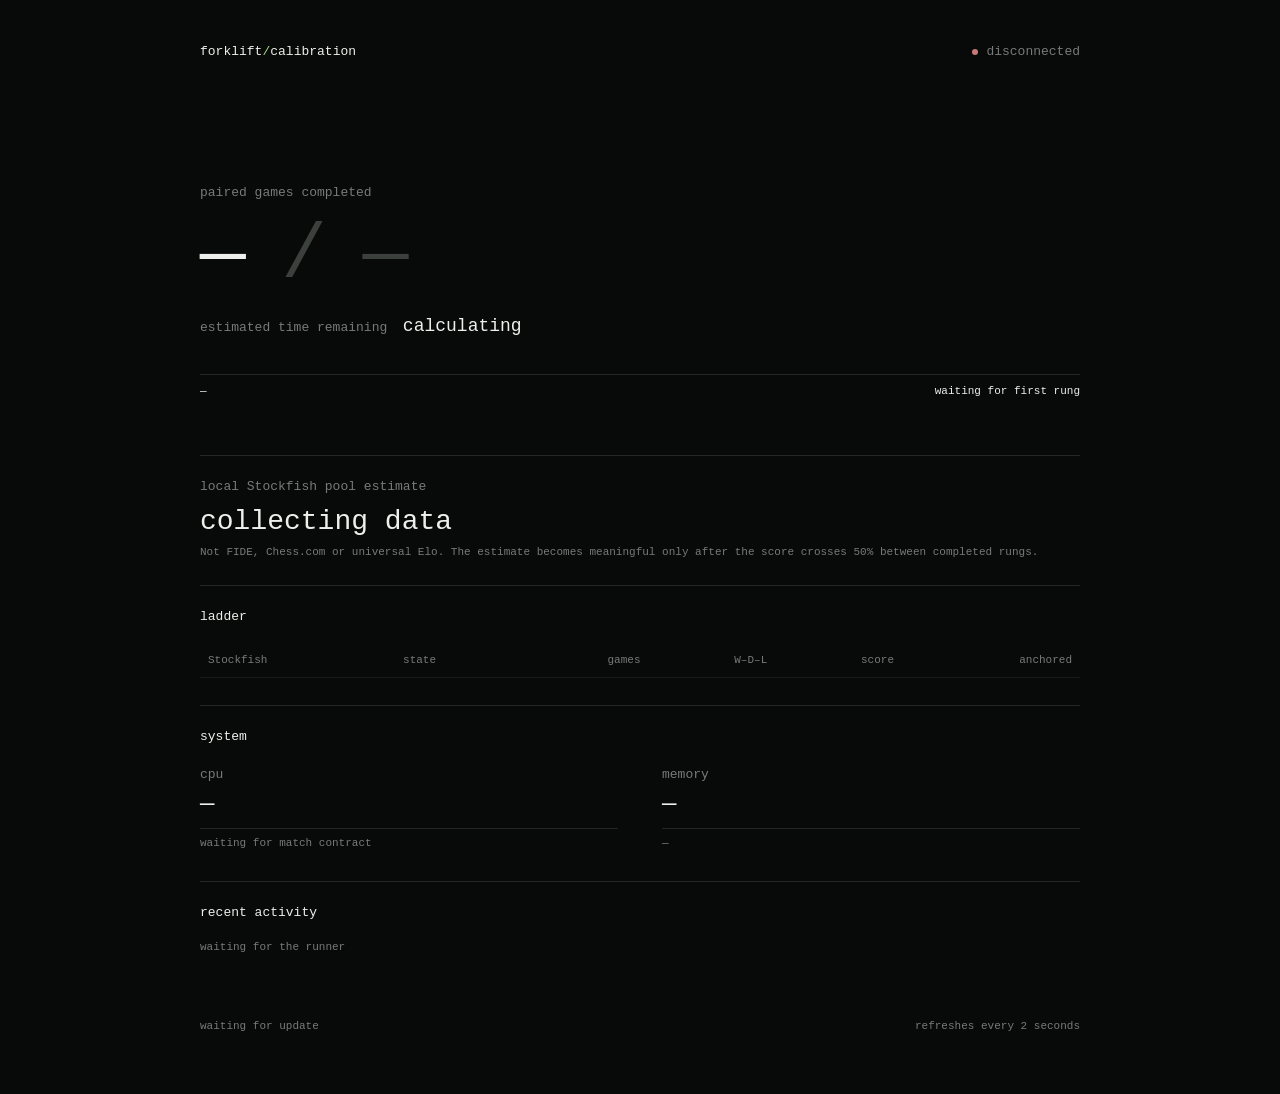
==== web/calibration-dashboard.html @ b586a9d4 "feat(calibration): add live Stockfish ladder dashboard" ====
<!doctype html>
<html lang="en">
<head>
  <meta charset="utf-8">
  <meta name="viewport" content="width=device-width, initial-scale=1">
  <title>Forklift / calibration</title>
  <style>
    :root {
      color-scheme: dark;
      --bg: #080909;
      --fg: #eeeeeb;
      --muted: #777b78;
      --faint: #3c403d;
      --line: #242725;
      --active: #a2d77f;
      --warn: #dfb86d;
      --bad: #c87979;
    }
    * { box-sizing: border-box; }
    body {
      margin: 0;
      min-height: 100vh;
      background: var(--bg);
      color: var(--fg);
      font-family: "Cascadia Mono", "SFMono-Regular", Consolas, monospace;
      font-size: 13px;
    }
    main { width: min(880px, calc(100% - 40px)); margin: auto; padding: 44px 0 54px; }
    header, .spread, footer { display: flex; justify-content: space-between; gap: 20px; }
    header { color: var(--muted); align-items: center; }
    .wordmark { color: var(--fg); }
    .slash, .active { color: var(--active); }
    .status { display: inline-flex; align-items: center; gap: 8px; }
    .dot { width: 6px; height: 6px; border-radius: 50%; background: var(--active); }
    .dot.stopped { background: var(--bad); }
    .hero { padding: clamp(82px, 14vh, 145px) 0 58px; }
    .kicker, .caption, .detail, footer { color: var(--muted); }
    .count {
      margin: 18px 0 8px;
      font-size: clamp(45px, 8vw, 76px);
      line-height: 1;
      letter-spacing: -0.065em;
      font-variant-numeric: tabular-nums;
    }
    .target { color: var(--faint); }
    .eta { margin-top: 22px; color: var(--muted); }
    .eta strong { color: var(--fg); font-size: 18px; font-weight: 400; }
    .track, .meter { height: 1px; background: var(--line); overflow: hidden; }
    .track { margin-top: 38px; }
    .bar, .meter span { display: block; height: 100%; width: 0; background: var(--fg); transition: width 400ms ease; }
    .progress-caption { margin-top: 10px; font-size: 11px; }
    section.panel { border-top: 1px solid var(--line); padding: 23px 0 27px; }
    .estimate-value { margin-top: 12px; font-size: 28px; font-variant-numeric: tabular-nums; }
    .estimate-note { margin-top: 9px; color: var(--muted); font-size: 11px; }
    table { width: 100%; margin-top: 19px; border-collapse: collapse; font-variant-numeric: tabular-nums; }
    th, td { padding: 11px 8px; border-bottom: 1px solid #171918; text-align: right; font-weight: 400; }
    th:first-child, td:first-child, th:nth-child(2), td:nth-child(2) { text-align: left; }
    th { color: var(--muted); font-size: 11px; }
    tr.current td { color: var(--fg); }
    tr.queued td { color: var(--faint); }
    .state { color: var(--muted); }
    tr.current .state { color: var(--active); }
    .resource-grid { display: grid; grid-template-columns: 1fr 1fr; gap: 44px; margin-top: 23px; }
    .metric { margin: 8px 0 11px; font-size: 24px; font-variant-numeric: tabular-nums; }
    .detail { min-height: 17px; margin-top: 8px; font-size: 11px; }
    .log { margin-top: 18px; color: var(--muted); font-size: 11px; line-height: 1.7; overflow-wrap: anywhere; }
    .error { color: var(--bad); }
    footer { margin-top: 18px; font-size: 11px; }
    @media (max-width: 620px) {
      main { width: calc(100% - 28px); padding-top: 28px; }
      header, footer { align-items: flex-start; flex-direction: column; gap: 8px; }
      .hero { padding: 76px 0 48px; }
      .target { display: block; margin-top: 10px; font-size: .52em; letter-spacing: -.03em; }
      .resource-grid { grid-template-columns: 1fr; gap: 28px; }
      th:nth-child(5), td:nth-child(5), th:nth-child(6), td:nth-child(6) { display: none; }
      th, td { padding-left: 4px; padding-right: 4px; }
    }
    @media (prefers-reduced-motion: reduce) { .bar, .meter span { transition: none; } }
  </style>
</head>
<body>
  <main>
    <header>
      <div class="wordmark">forklift<span class="slash">/</span>calibration</div>
      <div class="status"><span class="dot" id="status-dot"></span><span id="status">connecting</span></div>
    </header>

    <section class="hero" aria-live="polite">
      <div class="kicker" id="kicker">paired games completed</div>
      <div class="count"><span id="completed">—</span><span class="target" id="total"> / —</span></div>
      <div class="eta">estimated time remaining&nbsp;&nbsp;<strong id="eta">calculating</strong></div>
      <div class="track" role="progressbar" aria-label="Calibration progress" aria-valuemin="0" aria-valuemax="100" aria-valuenow="0"><span class="bar" id="bar"></span></div>
      <div class="spread progress-caption"><span id="percent">—</span><span id="current">waiting for first rung</span></div>
    </section>

    <section class="panel" aria-label="Current rating estimate">
      <div class="caption">local Stockfish pool estimate</div>
      <div class="estimate-value" id="estimate">collecting data</div>
      <div class="estimate-note">Not FIDE, Chess.com or universal Elo. The estimate becomes meaningful only after the score crosses 50% between completed rungs.</div>
    </section>

    <section class="panel" aria-label="Calibration ladder">
      <div>ladder</div>
      <table>
        <thead><tr><th>Stockfish</th><th>state</th><th>games</th><th>W–D–L</th><th>score</th><th>anchored</th></tr></thead>
        <tbody id="rungs"></tbody>
      </table>
    </section>

    <section class="panel" aria-label="System resources">
      <div>system</div>
      <div class="resource-grid">
        <div>
          <div class="caption">cpu</div><div class="metric" id="cpu">—</div>
          <div class="meter"><span id="cpu-meter"></span></div>
          <div class="detail" id="cpu-detail">waiting for match contract</div>
        </div>
        <div>
          <div class="caption">memory</div><div class="metric" id="ram">—</div>
          <div class="meter"><span id="ram-meter"></span></div>
          <div class="detail" id="ram-detail">—</div>
        </div>
      </div>
    </section>

    <section class="panel" aria-label="Recent activity">
      <div>recent activity</div>
      <div class="log" id="recent">waiting for the runner</div>
      <div class="log error" id="errors"></div>
    </section>

    <footer><span id="updated">waiting for update</span><span id="contract">refreshes every 2 seconds</span></footer>
  </main>
  <script>
    const el = id => document.getElementById(id);
    const number = value => Number(value || 0).toLocaleString("en-GB");
    const pct = value => value == null ? "—" : `${Number(value).toFixed(1)}%`;
    const width = value => `${Math.max(0, Math.min(100, Number(value || 0)))}%`;
    const text = value => String(value ?? "").replace(/[&<>"']/g, char => ({"&":"&amp;","<":"&lt;",">":"&gt;",'"':"&quot;","'":"&#39;"})[char]);
    const bytes = value => {
      if (value == null) return "—";
      const units = ["B", "KB", "MB", "GB", "TB"];
      let amount = Number(value), index = 0;
      while (amount >= 1024 && index < units.length - 1) { amount /= 1024; index += 1; }
      return `${amount.toFixed(1)} ${units[index]}`;
    };

    function renderRungs(rows) {
      el("rungs").innerHTML = rows.map(row => {
        const stateClass = row.state === "active" ? "current" : row.state;
        const state = row.state === "active" ? "running" : row.state;
        const anchored = row.anchoredPoint == null ? "—" : Math.round(row.anchoredPoint);
        return `<tr class="${stateClass}"><td>${number(row.elo)}</td><td class="state">${state}</td><td>${number(row.games)} / ${number(row.totalGames)}</td><td>${number(row.wins)}–${number(row.draws)}–${number(row.losses)}</td><td>${pct(row.scorePercent)}</td><td>${anchored}</td></tr>`;
      }).join("");
    }

    function resource(id, value) {
      el(id).textContent = value == null ? "—" : `${Number(value).toFixed(0)}%`;
      el(`${id}-meter`).style.width = width(value);
    }

    async function refresh() {
      try {
        const response = await fetch("/api/status", {cache: "no-store"});
        if (!response.ok) throw new Error("status unavailable");
        const data = await response.json();
        const resources = data.resources || {};
        const stopped = !data.running && data.state !== "complete" && data.state !== "starting";
        el("status-dot").classList.toggle("stopped", stopped);
        el("status").textContent = data.state;
        el("completed").textContent = number(data.completedGames);
        el("total").textContent = ` / ${number(data.totalGames)}`;
        el("eta").textContent = data.eta;
        el("percent").textContent = `${Number(data.percent).toFixed(1)}% complete`;
        el("current").textContent = data.currentRung ? `testing Stockfish ${data.currentRung}` : `${number(data.completedRungs)} of ${number(data.totalRungs)} rungs complete`;
        el("bar").style.width = width(data.percent);
        el("bar").parentElement.setAttribute("aria-valuenow", String(data.percent));
        el("estimate").textContent = data.estimate?.display || "collecting data";
        renderRungs(data.rungs || []);
        resource("cpu", resources.cpuPercent);
        resource("ram", resources.ramPercent);
        el("ram-detail").textContent = `${bytes(resources.ramUsed)} / ${bytes(resources.ramTotal)}`;
        el("recent").innerHTML = (data.recent || []).map(line => `<div>${text(line)}</div>`).join("") || "waiting for the runner";
        el("errors").innerHTML = (data.errors || []).map(line => `<div>${text(line)}</div>`).join("");
        const cfg = data.configuration || {};
        const workers = Number(cfg.concurrency) * 2 * Number(cfg.threads);
        el("cpu-detail").textContent = Number.isFinite(workers) && workers > 0
          ? `${number(cfg.concurrency)} simultaneous games · ${number(workers)} search workers`
          : "waiting for match contract";
        el("contract").textContent = `${cfg.timeControl || "—"} · ${cfg.concurrency || "—"} concurrent games · refreshes every 2 seconds`;
        el("updated").textContent = `updated ${new Date(data.updatedAt).toLocaleTimeString([], {hour: "2-digit", minute: "2-digit", second: "2-digit"})}`;
      } catch (error) {
        el("status-dot").classList.add("stopped");
        el("status").textContent = "disconnected";
      }
    }
    refresh();
    setInterval(refresh, 2000);
  </script>
</body>
</html>
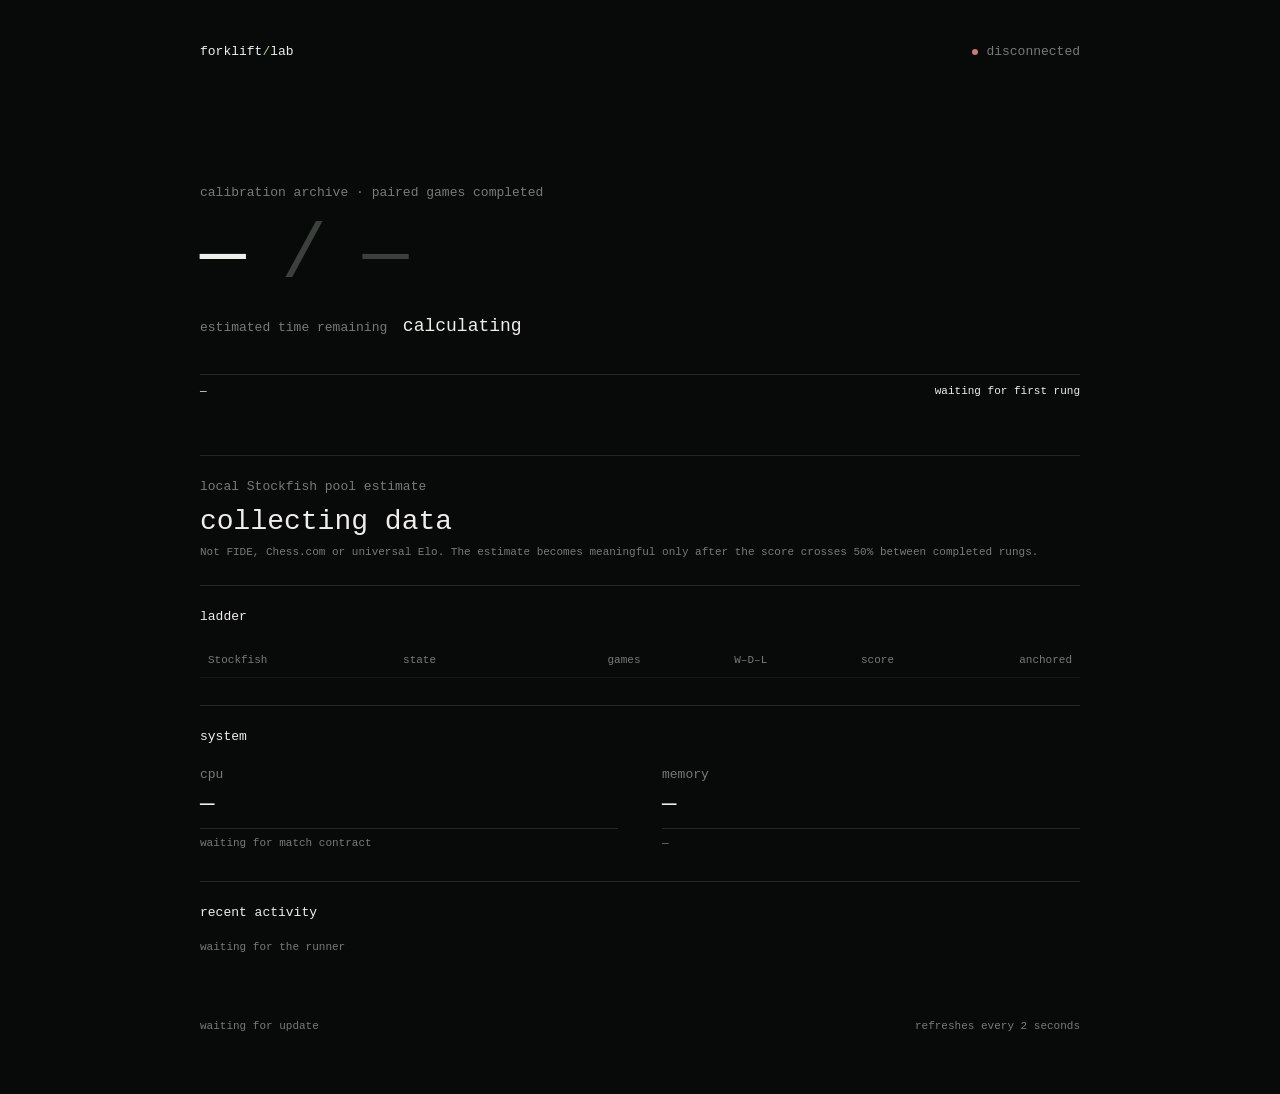
==== commit cc9b0a0c: "feat(dashboard): monitor live search confirmations" ====
--- a/web/calibration-dashboard.html
+++ b/web/calibration-dashboard.html
@@ -3,7 +3,7 @@
 <head>
   <meta charset="utf-8">
   <meta name="viewport" content="width=device-width, initial-scale=1">
-  <title>Forklift / calibration</title>
+  <title>Forklift / lab</title>
   <style>
     :root {
       color-scheme: dark;
@@ -65,6 +65,13 @@
     .detail { min-height: 17px; margin-top: 8px; font-size: 11px; }
     .log { margin-top: 18px; color: var(--muted); font-size: 11px; line-height: 1.7; overflow-wrap: anywhere; }
     .error { color: var(--bad); }
+    .match-panel { margin-top: 72px; padding: 25px 0 30px; border-top: 1px solid var(--line); border-bottom: 1px solid var(--line); }
+    .match-title { margin: 11px 0 8px; font-size: 28px; font-weight: 400; letter-spacing: -.035em; }
+    .match-grid { display: grid; grid-template-columns: repeat(4, 1fr); gap: 28px; margin-top: 30px; }
+    .match-value { margin-top: 8px; font-size: 21px; font-variant-numeric: tabular-nums; }
+    .match-progress { margin-top: 28px; }
+    .match-summary { margin-top: 16px; color: var(--muted); font-size: 11px; line-height: 1.7; }
+    .match-summary strong { color: var(--fg); font-weight: 400; }
     footer { margin-top: 18px; font-size: 11px; }
     @media (max-width: 620px) {
       main { width: calc(100% - 28px); padding-top: 28px; }
@@ -72,6 +79,7 @@
       .hero { padding: 76px 0 48px; }
       .target { display: block; margin-top: 10px; font-size: .52em; letter-spacing: -.03em; }
       .resource-grid { grid-template-columns: 1fr; gap: 28px; }
+      .match-grid { grid-template-columns: 1fr 1fr; }
       th:nth-child(5), td:nth-child(5), th:nth-child(6), td:nth-child(6) { display: none; }
       th, td { padding-left: 4px; padding-right: 4px; }
     }
@@ -81,12 +89,27 @@
 <body>
   <main>
     <header>
-      <div class="wordmark">forklift<span class="slash">/</span>calibration</div>
+      <div class="wordmark">forklift<span class="slash">/</span>lab</div>
       <div class="status"><span class="dot" id="status-dot"></span><span id="status">connecting</span></div>
     </header>
 
+    <section class="match-panel" id="match-panel" aria-label="Active search experiment" hidden>
+      <div class="spread"><span class="caption">active experiment</span><span class="active" id="match-state">starting</span></div>
+      <h1 class="match-title">retained search confirmation</h1>
+      <div class="detail" id="match-opponents">loading committed revisions</div>
+      <div class="match-grid">
+        <div><div class="caption">games</div><div class="match-value"><span id="match-games">—</span><span class="target" id="match-total"> / —</span></div></div>
+        <div><div class="caption">candidate W–D–L</div><div class="match-value" id="match-wdl">—</div></div>
+        <div><div class="caption">score</div><div class="match-value" id="match-score">—</div></div>
+        <div><div class="caption">relative elo</div><div class="match-value" id="match-elo">—</div></div>
+      </div>
+      <div class="track match-progress" role="progressbar" aria-label="Maximum match progress" aria-valuemin="0" aria-valuemax="100" aria-valuenow="0"><span class="bar" id="match-bar"></span></div>
+      <div class="spread progress-caption"><span id="match-percent">—</span><span id="match-eta">maximum ETA calculating</span></div>
+      <div class="match-summary"><div><strong id="match-sprt">SPRT collecting</strong></div><div id="match-contract">waiting for match contract</div></div>
+    </section>
+
     <section class="hero" aria-live="polite">
-      <div class="kicker" id="kicker">paired games completed</div>
+      <div class="kicker" id="kicker">calibration archive · paired games completed</div>
       <div class="count"><span id="completed">—</span><span class="target" id="total"> / —</span></div>
       <div class="eta">estimated time remaining&nbsp;&nbsp;<strong id="eta">calculating</strong></div>
       <div class="track" role="progressbar" aria-label="Calibration progress" aria-valuemin="0" aria-valuemax="100" aria-valuenow="0"><span class="bar" id="bar"></span></div>
@@ -105,6 +128,11 @@
         <thead><tr><th>Stockfish</th><th>state</th><th>games</th><th>W–D–L</th><th>score</th><th>anchored</th></tr></thead>
         <tbody id="rungs"></tbody>
       </table>
+    </section>
+
+    <section class="panel" id="integrity-panel" aria-label="Result integrity" hidden>
+      <div>integrity</div>
+      <div class="log" id="integrity"></div>
     </section>
 
     <section class="panel" aria-label="System resources">
@@ -135,6 +163,7 @@
     const el = id => document.getElementById(id);
     const number = value => Number(value || 0).toLocaleString("en-GB");
     const pct = value => value == null ? "—" : `${Number(value).toFixed(1)}%`;
+    const signed = value => value == null ? "—" : `${Number(value) >= 0 ? "+" : ""}${Number(value).toFixed(1)}`;
     const width = value => `${Math.max(0, Math.min(100, Number(value || 0)))}%`;
     const text = value => String(value ?? "").replace(/[&<>"']/g, char => ({"&":"&amp;","<":"&lt;",">":"&gt;",'"':"&quot;","'":"&#39;"})[char]);
     const bytes = value => {
@@ -159,15 +188,59 @@
       el(`${id}-meter`).style.width = width(value);
     }
 
+    function renderMatch(match) {
+      const panel = el("match-panel");
+      panel.hidden = !match;
+      if (!match) return;
+
+      const shortCommit = value => value ? String(value).slice(0, 8) : "working tree";
+      const candidate = match.candidate || {};
+      const baseline = match.baseline || {};
+      const cfg = match.configuration || {};
+      const sprt = match.sprt || {};
+      el("match-state").textContent = match.state || "starting";
+      el("match-opponents").textContent = `${candidate.name || "candidate"} ${shortCommit(candidate.commit)} vs ${baseline.name || "baseline"} ${shortCommit(baseline.commit)}`;
+      el("match-games").textContent = number(match.games);
+      el("match-total").textContent = ` / ${number(match.totalGames)}`;
+      el("match-wdl").textContent = `${number(match.wins)}–${number(match.draws)}–${number(match.losses)}`;
+      el("match-score").textContent = pct(match.scorePercent);
+      el("match-elo").textContent = match.relativeElo == null
+        ? "—"
+        : `${match.relativeEloEstimated ? "≈" : ""}${signed(match.relativeElo)}${match.uncertainty == null ? "" : ` ± ${Number(match.uncertainty).toFixed(1)}`}`;
+      el("match-bar").style.width = width(match.percent);
+      el("match-bar").parentElement.setAttribute("aria-valuenow", String(match.percent || 0));
+      el("match-percent").textContent = `${Number(match.percent || 0).toFixed(1)}% of maximum`;
+      el("match-eta").textContent = match.state === "complete"
+        ? `completed in ${match.elapsed}`
+        : `elapsed ${match.elapsed} · max ETA ${match.eta || "calculating"} · may stop early`;
+
+      let sprtText = "SPRT collecting";
+      if (!sprt.enabled) sprtText = "fixed-length match";
+      else if (sprt.decision === "accepted_h1") sprtText = "H1 accepted · candidate confirmed";
+      else if (sprt.decision === "accepted_h0") sprtText = "H0 accepted · candidate not confirmed";
+      else if (sprt.llr != null) sprtText = `SPRT LLR ${Number(sprt.llr).toFixed(2)} · bounds ${Number(sprt.lowerBound).toFixed(2)} to ${Number(sprt.upperBound).toFixed(2)}`;
+      else if (match.state === "complete") sprtText = "SPRT inconclusive";
+      else if (cfg.elo0 != null && cfg.elo1 != null) sprtText = `SPRT collecting · target ${signed(cfg.elo0)} to ${signed(cfg.elo1)} Elo`;
+      el("match-sprt").textContent = sprtText;
+
+      const failureTotal = Object.values(match.failures || {}).reduce((sum, value) => sum + Number(value || 0), 0);
+      el("match-contract").textContent = `${cfg.timeControl || "—"} · ${number(cfg.concurrency)} concurrent · ${number(cfg.threads)} thread · ${number(cfg.hashMb)} MB hash · seed ${number(cfg.seed)}${failureTotal ? ` · ${number(failureTotal)} technical failure${failureTotal === 1 ? "" : "s"}` : ""}`;
+    }
+
     async function refresh() {
       try {
         const response = await fetch("/api/status", {cache: "no-store"});
         if (!response.ok) throw new Error("status unavailable");
         const data = await response.json();
         const resources = data.resources || {};
-        const stopped = !data.running && data.state !== "complete" && data.state !== "starting";
+        const match = data.match || null;
+        renderMatch(match);
+        const activeMatch = match && match.state === "running";
+        const stopped = match
+          ? !match.running && match.state !== "complete" && match.state !== "starting"
+          : !data.running && data.state !== "complete" && data.state !== "starting";
         el("status-dot").classList.toggle("stopped", stopped);
-        el("status").textContent = data.state;
+        el("status").textContent = activeMatch ? "search test running" : (match?.state || data.state);
         el("completed").textContent = number(data.completedGames);
         el("total").textContent = ` / ${number(data.totalGames)}`;
         el("eta").textContent = data.eta;
@@ -175,14 +248,38 @@
         el("current").textContent = data.currentRung ? `testing Stockfish ${data.currentRung}` : `${number(data.completedRungs)} of ${number(data.totalRungs)} rungs complete`;
         el("bar").style.width = width(data.percent);
         el("bar").parentElement.setAttribute("aria-valuenow", String(data.percent));
-        el("estimate").textContent = data.estimate?.display || "collecting data";
-        renderRungs(data.rungs || []);
+        const rungs = data.rungs || [];
+        let estimate = data.estimate?.display || "collecting data";
+        const topRung = rungs.length ? rungs[rungs.length - 1] : null;
+        if (data.state === "complete" && data.estimate?.status === "above_range" && topRung?.timeoutSensitivity?.scorePercent === 50) {
+          estimate = `approximately level with ${topRung.elo}; formal bracket open`;
+        } else if (data.state === "complete" && data.estimate?.status === "above_range" && rungs.length) {
+          estimate = `above ${rungs[rungs.length - 1].elo}; add a higher rung`;
+        } else if (data.state === "complete" && data.estimate?.status === "below_range" && rungs.length) {
+          estimate = `below ${rungs[0].elo}; add a lower rung`;
+        }
+        el("estimate").textContent = estimate;
+        renderRungs(rungs);
+        const integrity = rungs.flatMap(row => {
+          const failures = row.failures || {};
+          const total = Object.values(failures).reduce((sum, value) => sum + Number(value || 0), 0);
+          if (!total) return [];
+          const lines = [`Stockfish ${number(row.elo)} · ${number(total)} technical termination${total === 1 ? "" : "s"}`];
+          const sensitivity = row.timeoutSensitivity;
+          if (sensitivity) {
+            lines.push(`excluding ${number(sensitivity.excluded)} timeout game${sensitivity.excluded === 1 ? "" : "s"} · ${number(sensitivity.wins)}–${number(sensitivity.draws)}–${number(sensitivity.losses)} · ${pct(sensitivity.scorePercent)}`);
+          }
+          return lines;
+        });
+        el("integrity-panel").hidden = integrity.length === 0;
+        el("integrity").innerHTML = integrity.map(line => `<div>${text(line)}</div>`).join("");
         resource("cpu", resources.cpuPercent);
         resource("ram", resources.ramPercent);
         el("ram-detail").textContent = `${bytes(resources.ramUsed)} / ${bytes(resources.ramTotal)}`;
-        el("recent").innerHTML = (data.recent || []).map(line => `<div>${text(line)}</div>`).join("") || "waiting for the runner";
+        const recent = match?.recent?.length ? match.recent : (data.recent || []);
+        el("recent").innerHTML = recent.map(line => `<div>${text(line)}</div>`).join("") || "waiting for the runner";
         el("errors").innerHTML = (data.errors || []).map(line => `<div>${text(line)}</div>`).join("");
-        const cfg = data.configuration || {};
+        const cfg = activeMatch ? (match.configuration || {}) : (data.configuration || {});
         const workers = Number(cfg.concurrency) * 2 * Number(cfg.threads);
         el("cpu-detail").textContent = Number.isFinite(workers) && workers > 0
           ? `${number(cfg.concurrency)} simultaneous games · ${number(workers)} search workers`
